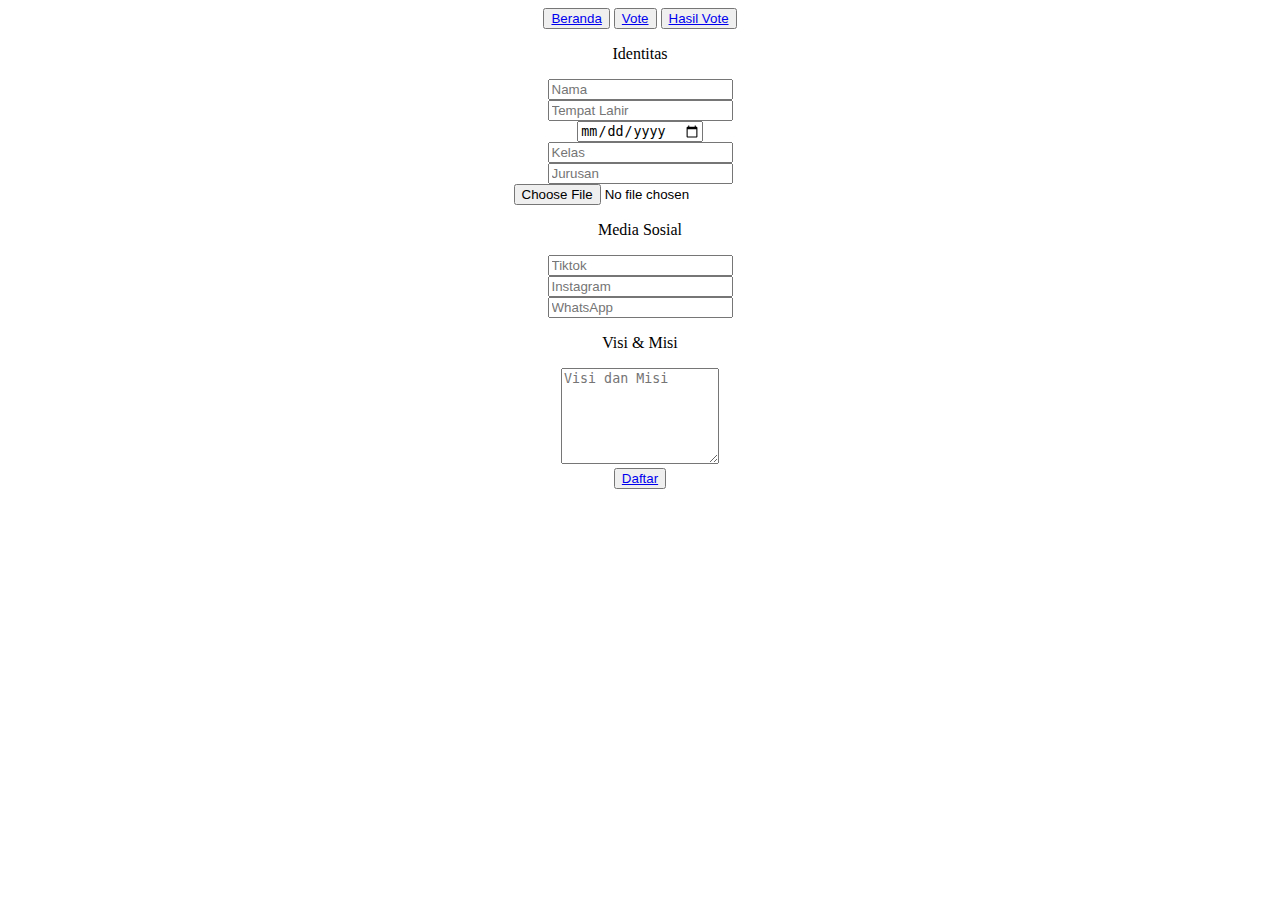
==== pendaftaran.html @ cb0dfe0c "Add files via upload" ====
<!DOCTYPE html>
<html lang="en">
<head>
    <meta charset="UTF-8">
    <meta name="viewport" content="width=device-width, initial-scale=1.0">
    <title>Beranda</title>

    <!-- fonts -->
    <link rel="preconnect" href="https://fonts.googleapis.com">
    <link rel="preconnect" href="https://fonts.gstatic.com" crossorigin>
    <link href="https://fonts.googleapis.com/css2?family=Poppins:wght@200;300;400;500;600;700&display=swap" rel="stylesheet">

    <link rel="stylesheet" href="identitas.css">
</head>
<body>
    
<!-- PROJECT -->
    <nav class="navbar">
        <div class="nav-extra" align="center">
            <button class="btn-b">
                <a href="index.html">Beranda</a>
            </button>            
            <button class="btn-v">            
                <a href="vote.html">Vote</a>
            </button>
            <button class="btn-hs">            
                <a href="vote-hasil.css">Hasil Vote</a>
            </button>
        </div>
    </nav>
    <section class="sec-hero">
        
        <div class="id-hero" align="center">
            <p class="p1">Identitas</p>
            <form action="" method="post">                
                    <div class="id">                        
                        <input type="text" name="name" id="name" placeholder="Nama">
                    </div>
                    <div class="id">                        
                        <input type="text" name="tempat_lahir" id="tempat_lahir" placeholder="Tempat Lahir">                                                           
                    </div>
                    <div class="id">                        
                        <input type="date" name="tanggal_lahir" id="tanggal_lahir" placeholder="Tanggal Lahir">                                                            
                    </div>
                    <div class="id">                        
                        <input type="text" name="kelas" id="kelas" placeholder="Kelas">                                                            
                    </div>
                    <div class="id">                        
                        <input type="text" name="jurusan" id="jurusan" placeholder="Jurusan"> 
                    </div>                    
                    <div class="id">                                                                                
                        <input type="file" name="foto" id="foto" placeholder="Foto Profil">                                    
                    </div>                
            </form>
        </div>
        <div class="med-visi" align="center">
            <div class="image-med">        
                <p>Media Sosial</p>
                <div class="visi-media" >   
                    <div class="m-vs">                        
                        <input type="text" name="Tiktok" id="Tiktok" placeholder="Tiktok">                           
                    </div>                 
                    <div class="m-vs">                        
                        <input type="text" name="instagram" id="instagram" placeholder="Instagram">                                                
                    </div>                 
                    <div class="m-vs">                        
                        <input type="number" name="handphone" id="handphone" placeholder="WhatsApp">
                    </div>                 
                </div>            
            </div>
            <p>Visi & Misi</p>
            <div class="visi-misi" align="center">
                <textarea name="visi-misi" id="visi-misi" cols="17" rows="6" placeholder="Visi dan Misi"></textarea>
            </div>
        </div>
        <div class="media-btn" align="center">                                                    
            <button class="btn"><a href="hasil vote.html">Daftar</a></button>                       
        </div>
    </section>
<!-- PROJECT -->

</body>
</html>
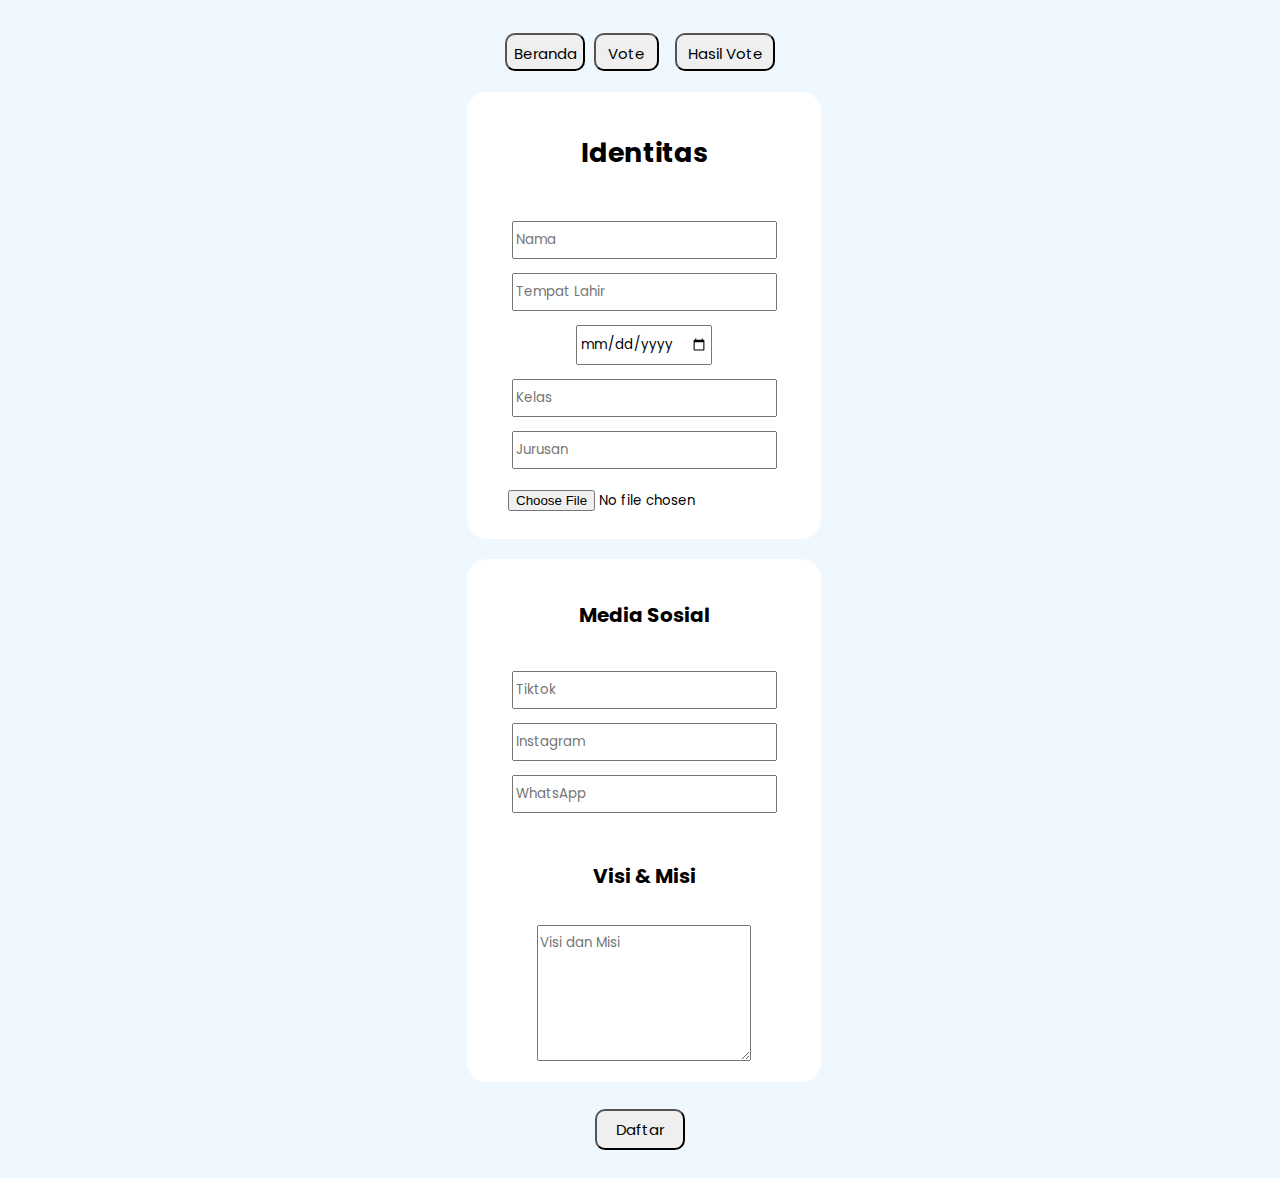
==== commit 9bd687f8: "Update pendaftaran.html" ====
--- a/pendaftaran.html
+++ b/pendaftaran.html
@@ -10,7 +10,7 @@
     <link rel="preconnect" href="https://fonts.gstatic.com" crossorigin>
     <link href="https://fonts.googleapis.com/css2?family=Poppins:wght@200;300;400;500;600;700&display=swap" rel="stylesheet">
 
-    <link rel="stylesheet" href="identitas.css">
+    <link rel="stylesheet" href="pendaftaran.css">
 </head>
 <body>
     
@@ -80,4 +80,4 @@
 <!-- PROJECT -->
 
 </body>
-</html>+</html>
--- a/pendaftaran.css
+++ b/pendaftaran.css
@@ -0,0 +1,78 @@
+* {
+    font-family: 'Poppins', sans-serif;
+    padding: 7px 2px;
+    text-decoration: none;
+    color: black;
+    /* font-size: 11px; */
+}
+
+body {
+    background-color: aliceblue;
+    width: 350px;
+    margin: auto;
+}
+
+
+.id-hero {
+    background-color: white;
+    border-radius: 20px;
+    width: 350px;
+}
+
+.med-visi {
+    background-color: white;
+    border-radius: 20px;
+    width: 350px;
+    margin-top: 20px;
+    margin-bottom: 20px;
+}
+
+.p1 {
+    font-size: 27px;
+    font-weight: bold;
+}
+
+p {
+    font-weight: bold;
+    font-size: 20px;
+}
+
+.btn {
+    font-size: 15px;
+    width: 90px;
+    height: auto;
+    border-radius: 10px;
+}
+
+.nav-extra .btn-b {
+    font-size: 15px;
+    width: 80px;
+    height: 38px;
+    border-radius: 10px;
+}
+
+
+.nav-extra .btn-p {
+    font-size: 15px;
+    width: 120px;
+    margin-left: 5px;
+    height: 38px;
+    border-radius: 10px;
+}
+
+.nav-extra .btn-v {
+    font-size: 15px;
+    width: 65px;
+    height: 38px;
+    margin: 0 5px;
+    border-radius: 10px;
+}
+
+.nav-extra .btn-hs {
+    font-size: 15px;
+    width: 100px;
+    height: 38px;
+    margin-left: 7px;
+    margin-top: 5px;
+    border-radius: 10px;
+}